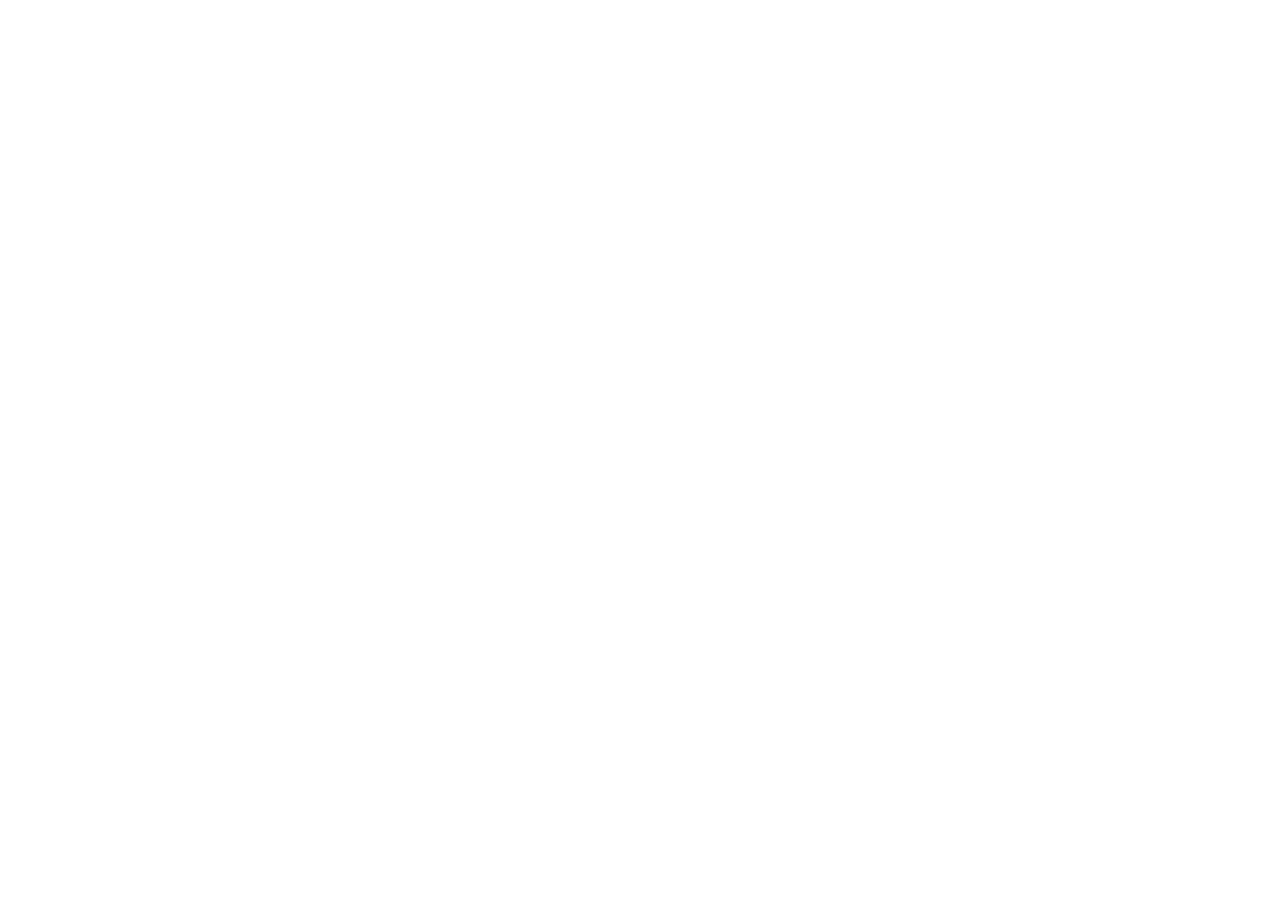
==== announcement.html @ 5fdcbad2 "Added project files" ====
<!DOCTYPE html>
<html lang="en">
<head>
    <meta charset="UTF-8">
    <meta http-equiv="X-UA-Compatible" content="IE=edge">
    <meta name="viewport" content="width=device-width, initial-scale=1.0">
    <title>Document</title>
</head>
<body>
    
</body>
</html>
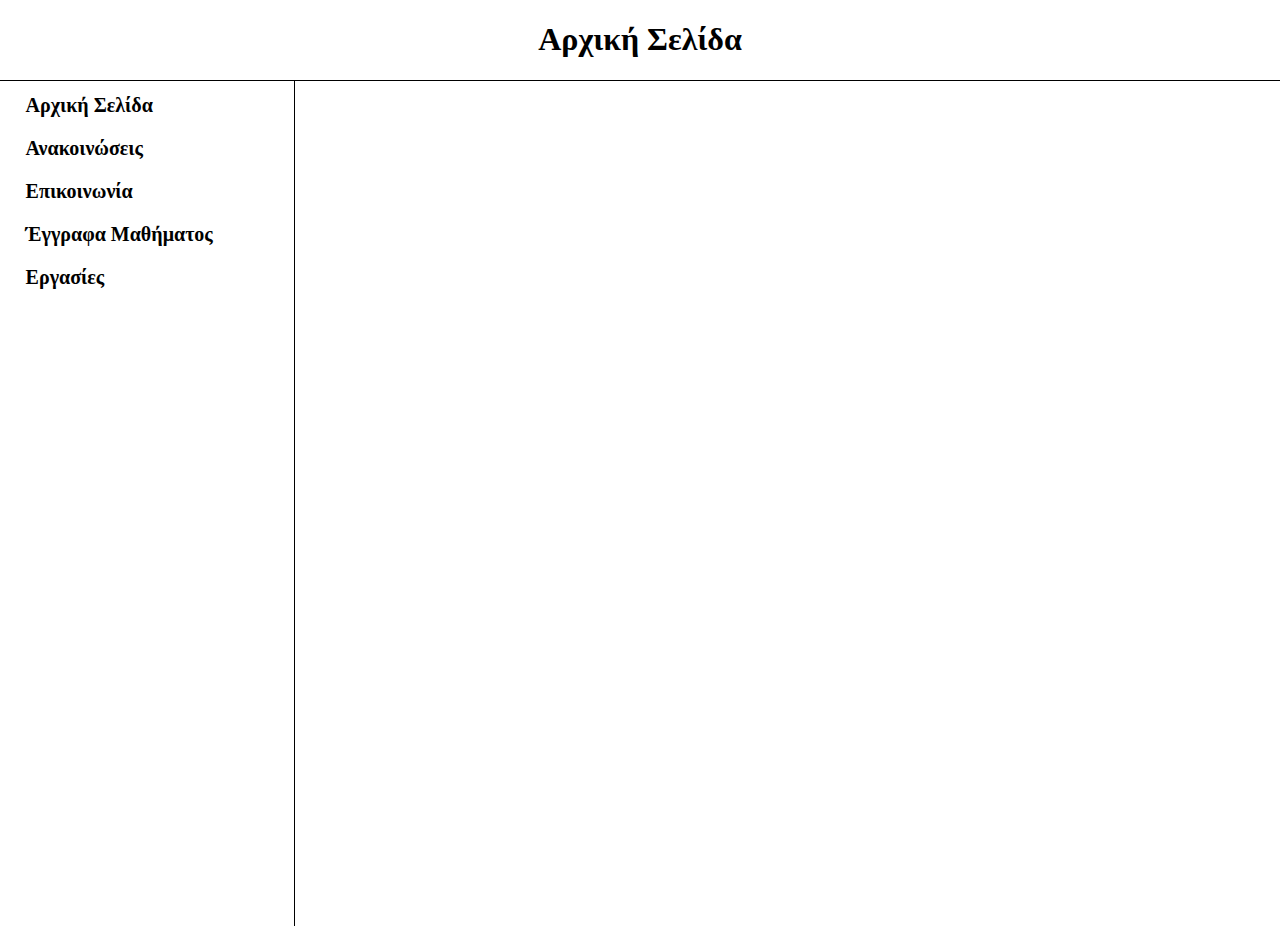
==== commit d3f0355c: "Added basic layout for pages, functioning links, and text in index page" ====
--- a/announcement.html
+++ b/announcement.html
@@ -4,9 +4,29 @@
     <meta charset="UTF-8">
     <meta http-equiv="X-UA-Compatible" content="IE=edge">
     <meta name="viewport" content="width=device-width, initial-scale=1.0">
-    <title>Document</title>
+    <link rel="stylesheet" href="styles.css">
+    <title>Αρχική Σελίδα</title>
 </head>
 <body>
     
+    <div class="main flex-column">
+
+        <div class="header"> <h1> Αρχική Σελίδα </h1> </div>
+        
+        <div class="content">
+            <div class="link-container flex-column">
+                <a class="link" href="index.html">Αρχική Σελίδα</a>
+                <a class="link" href="#">Ανακοινώσεις</a>
+                <a class="link" href="communication.html">Επικοινωνία</a>
+                <a class="link" href="documents.html">Έγγραφα Μαθήματος</a>
+                <a class="link" href="homework.html">Εργασίες</a>
+            </div>
+            
+            <div class="description-container">  
+               
+            </div>
+        </div>
+
+    </div>
 </body>
 </html>--- a/styles.css
+++ b/styles.css
@@ -0,0 +1,54 @@
+
+html, body {
+    background-color: white;
+    margin: 0;
+    height: 100%;
+}
+
+.flex-column {
+    display: flex;
+    flex-direction: column;
+}
+
+
+.content {
+    display: flex;
+    height: 100%;
+    flex-direction: row;
+}
+
+.header {
+    text-align: center;
+    margin: 0;
+    border-bottom: 1px solid black;
+}
+
+.main {
+    height: 100%;
+}
+
+.main-container {
+    
+}
+
+.link-container {
+    border-right: 1px solid black;
+    height: 100%;
+    padding: 1%;
+    padding-left: 2%;
+    width: 20%;
+}
+
+.link {
+    color: black;
+    font-size: 20px;
+    font-weight: bold;
+    margin-bottom: 20px;
+    text-decoration: none;
+}
+
+.description-container {
+    font-size: 20px;
+    padding-left: 2%;
+    padding-right: 10%;
+}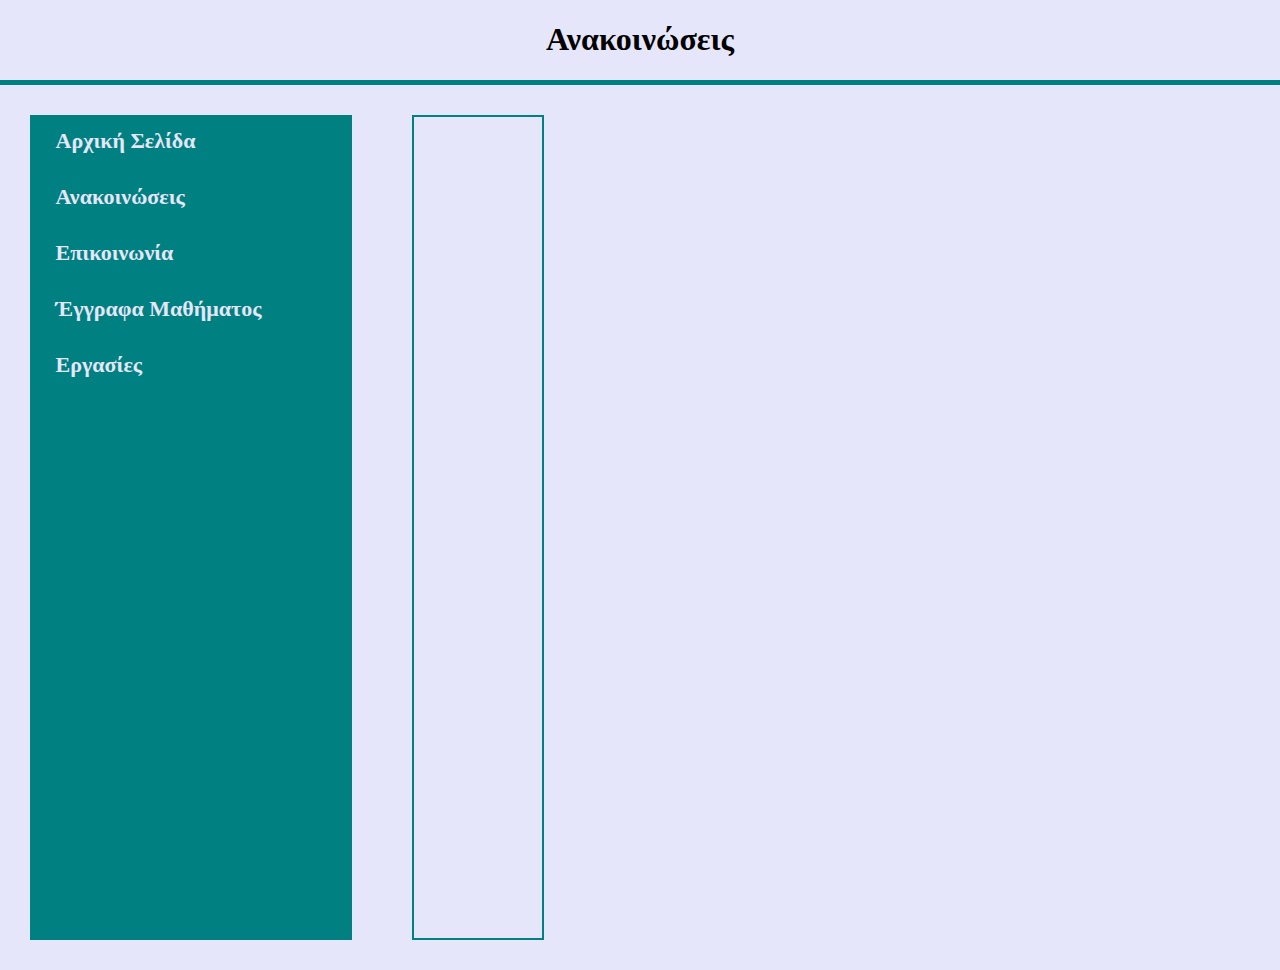
==== commit 3659f92d: "Home page done (?)" ====
--- a/announcement.html
+++ b/announcement.html
@@ -5,13 +5,13 @@
     <meta http-equiv="X-UA-Compatible" content="IE=edge">
     <meta name="viewport" content="width=device-width, initial-scale=1.0">
     <link rel="stylesheet" href="styles.css">
-    <title>Αρχική Σελίδα</title>
+    <title>Ανακοινώσεις</title>
 </head>
 <body>
     
     <div class="main flex-column">
 
-        <div class="header"> <h1> Αρχική Σελίδα </h1> </div>
+        <div class="header"> <h1> Ανακοινώσεις </h1> </div>
         
         <div class="content">
             <div class="link-container flex-column">
--- a/styles.css
+++ b/styles.css
@@ -1,8 +1,19 @@
 
 html, body {
-    background-color: white;
+    background-color: lavender;
     margin: 0;
     height: 100%;
+}
+
+.img {
+    margin: auto;
+    margin-top: 0;
+    margin-bottom: 20px;
+}
+
+img {
+    border: 1px solid teal;
+    border-radius: 5%;
 }
 
 .flex-column {
@@ -20,7 +31,7 @@
 .header {
     text-align: center;
     margin: 0;
-    border-bottom: 1px solid black;
+    border-bottom: 5px solid teal;
 }
 
 .main {
@@ -32,23 +43,32 @@
 }
 
 .link-container {
-    border-right: 1px solid black;
-    height: 100%;
+    border-right: 2px solid teal;
+    background-color: teal;
+    height: 800px;
+    margin: 30px;
     padding: 1%;
     padding-left: 2%;
-    width: 20%;
+    width: 22%;
 }
 
 .link {
-    color: black;
-    font-size: 20px;
+    color: lavender;
+    font-size: 22px;
     font-weight: bold;
-    margin-bottom: 20px;
+    margin-bottom: 30px;
     text-decoration: none;
 }
 
 .description-container {
-    font-size: 20px;
+    border: 2px solid teal;
+    font-size: 21px;
+    margin: 30px;
+    height: auto;
     padding-left: 2%;
-    padding-right: 10%;
+    padding-right: 8%;
+}
+
+.teal-text {
+    color: teal;
 }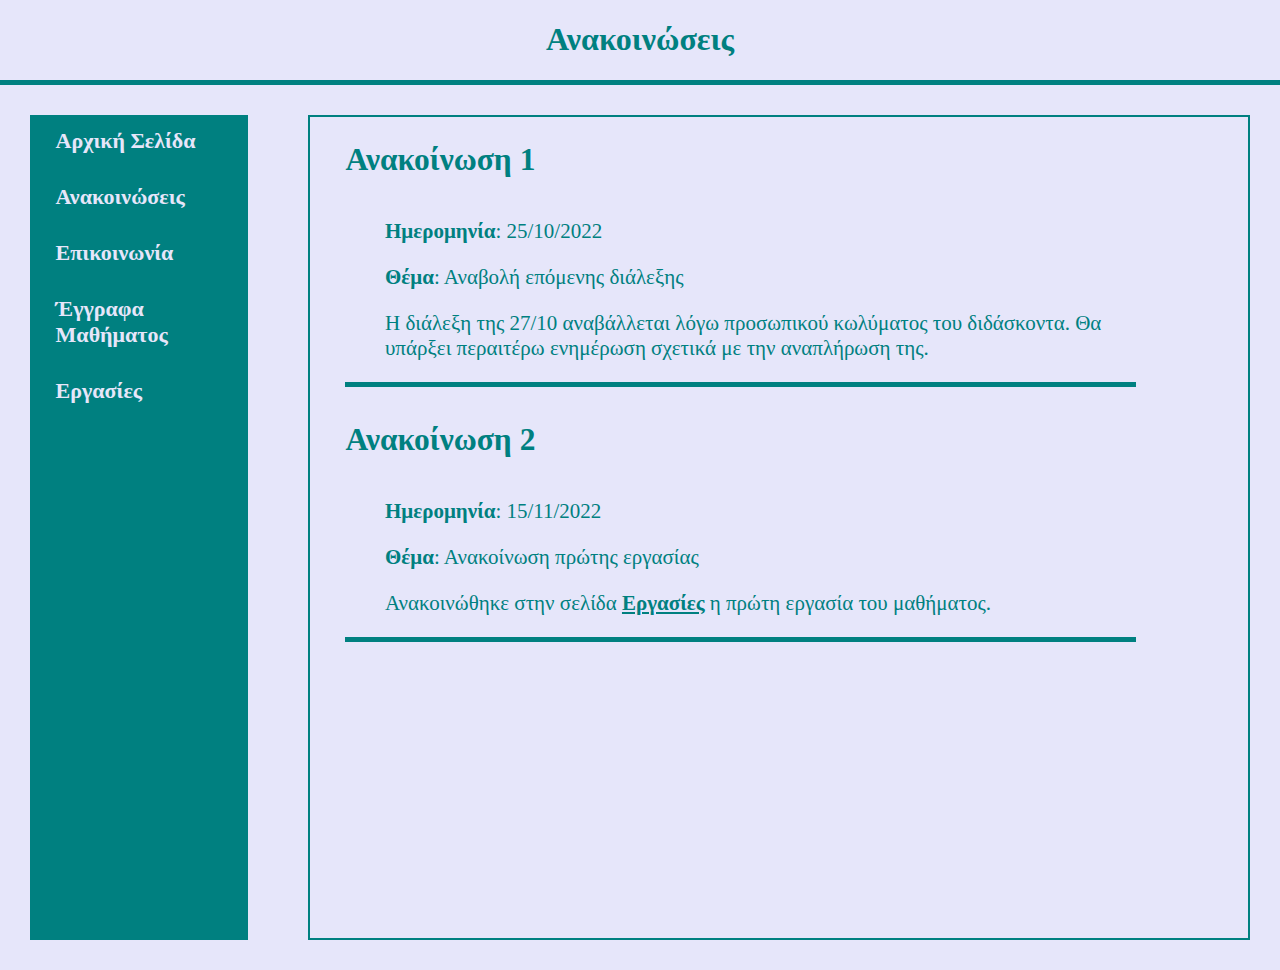
==== commit 4cc28c47: "Announcements page" ====
--- a/announcement.html
+++ b/announcement.html
@@ -24,6 +24,30 @@
             
             <div class="description-container">  
                
+                <div class="announcement"> 
+                    <div class="announcement-heading">
+                        <h2>Ανακοίνωση 1</h2>
+                    </div>
+                    
+                    <div class="announcement-content">
+                        <p> <strong>Ημερομηνία</strong>: 25/10/2022</p>
+                        <p> <strong>Θέμα</strong>: Αναβολή επόμενης διάλεξης</p>
+                        <p>Η διάλεξη της 27/10 αναβάλλεται λόγω προσωπικού κωλύματος του διδάσκοντα. Θα υπάρξει περαιτέρω ενημέρωση σχετικά με την αναπλήρωση της.</p>
+                    </div>
+                </div>
+
+                <div class="announcement"> 
+                    <div class="announcement-heading">
+                        <h2>Ανακοίνωση 2</h2>
+                    </div>
+                    
+                    <div class="announcement-content">
+                        <p><strong>Ημερομηνία</strong>: 15/11/2022</p>
+                        <p><strong>Θέμα</strong>: Ανακοίνωση πρώτης εργασίας</p>
+                        <p>Ανακοινώθηκε στην σελίδα <a class="teal-link" href="homework.html">Εργασίες</a> η πρώτη εργασία του μαθήματος.</p>
+                    </div>
+                </div>
+
             </div>
         </div>
 
--- a/styles.css
+++ b/styles.css
@@ -3,6 +3,11 @@
     background-color: lavender;
     margin: 0;
     height: 100%;
+}
+
+h2 {
+    color: teal;
+    margin: 15px 0;
 }
 
 .img {
@@ -29,6 +34,7 @@
 }
 
 .header {
+    color: teal;
     text-align: center;
     margin: 0;
     border-bottom: 5px solid teal;
@@ -71,4 +77,26 @@
 
 .teal-text {
     color: teal;
+}
+
+
+/* Announcments */
+
+.announcement {
+    color: teal;
+    padding: 10px;
+}
+
+.announcement-heading {
+    padding-bottom: 5px;
+}
+
+.announcement-content {
+    border-bottom: 5px solid teal;
+    padding-left: 5%;
+}
+
+.teal-link {
+    color: teal;
+    font-weight: bold;
 }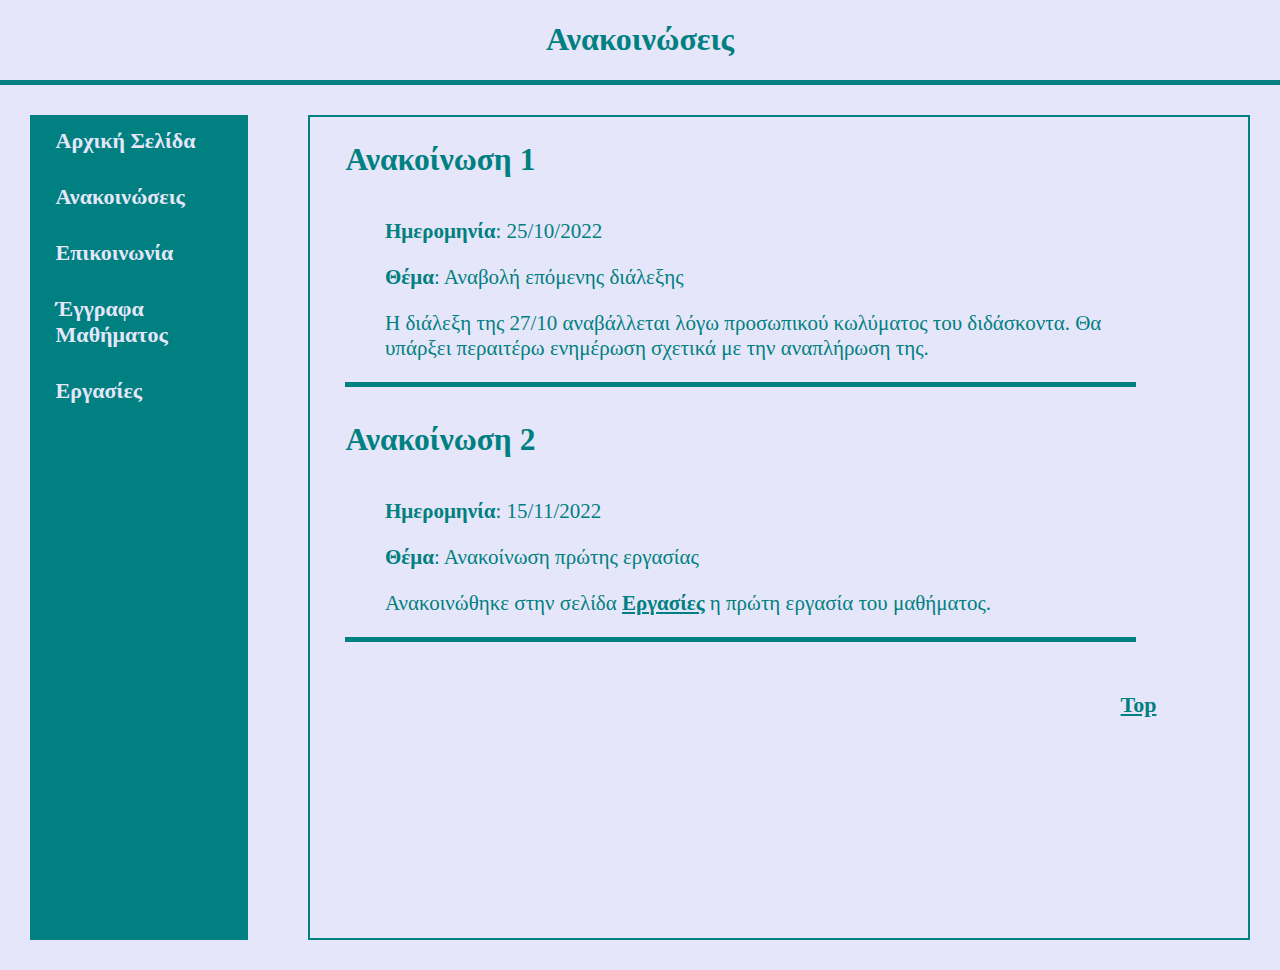
==== commit 220a5094: "Communication page" ====
--- a/announcement.html
+++ b/announcement.html
@@ -11,7 +11,7 @@
     
     <div class="main flex-column">
 
-        <div class="header"> <h1> Ανακοινώσεις </h1> </div>
+        <div id="header" class="header"> <h1> Ανακοινώσεις </h1> </div>
         
         <div class="content">
             <div class="link-container flex-column">
@@ -48,8 +48,13 @@
                     </div>
                 </div>
 
+                <div class="top">
+                    <a class="top-link" href="#header">Top</a>
+                </div>                
+                
             </div>
         </div>
+
 
     </div>
 </body>
--- a/styles.css
+++ b/styles.css
@@ -19,6 +19,10 @@
 img {
     border: 1px solid teal;
     border-radius: 5%;
+}
+
+.flex {
+    display: flex;
 }
 
 .flex-column {
@@ -99,4 +103,56 @@
 .teal-link {
     color: teal;
     font-weight: bold;
+}
+
+.top {
+    text-align: right;
+    padding-top: 5%;
+    padding-right: 11%;
+}
+
+.top-link {
+    color: teal;
+    font-size: 22px;
+    font-weight: bold;
+    position: relative;
+    left: 100px;
+}
+
+.label {
+    margin: 5px;
+}
+
+.inputs-container {
+    width: 45%;
+}
+
+.input {
+    margin: 5px;
+    margin-left: 15px;
+}
+
+.input:last-child {
+    margin-bottom: 20px;
+}
+
+.button-container {
+    display: flex;
+    justify-content: center;
+    align-items: center;
+    width: 30%;
+    margin-left: 30px;
+}
+
+.button {
+    border: 2px solid teal;
+    border-radius: 50%;
+    color: teal;
+    font-size: 18px;
+    width: 40%;
+    height: 30%;
+}
+
+.mb {
+    margin-bottom: 20px;
 }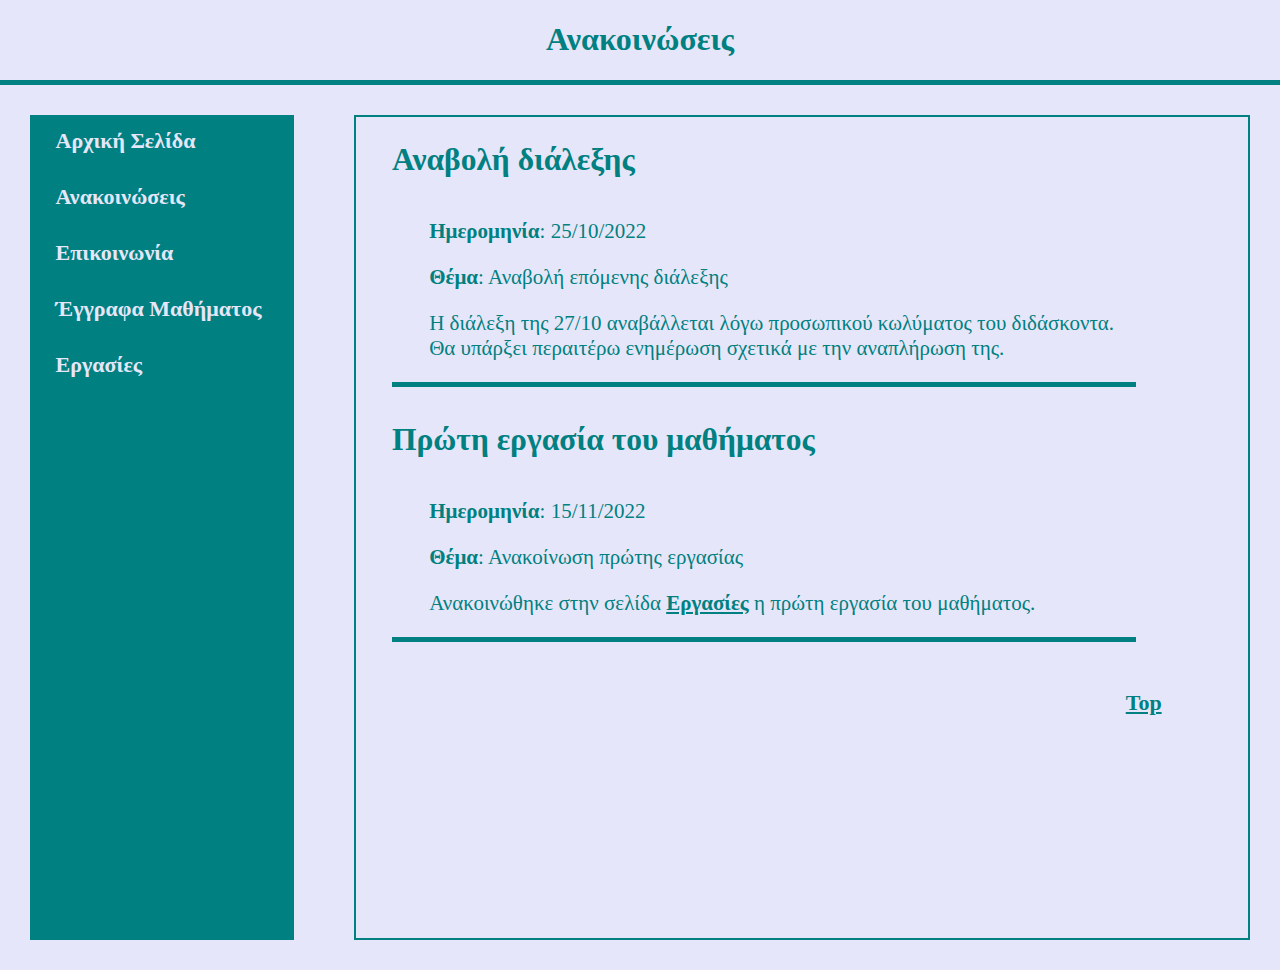
==== commit 4a299001: "Homework page done" ====
--- a/announcement.html
+++ b/announcement.html
@@ -26,7 +26,7 @@
                
                 <div class="announcement"> 
                     <div class="announcement-heading">
-                        <h2>Ανακοίνωση 1</h2>
+                        <h2>Αναβολή διάλεξης</h2>
                     </div>
                     
                     <div class="announcement-content">
@@ -38,7 +38,7 @@
 
                 <div class="announcement"> 
                     <div class="announcement-heading">
-                        <h2>Ανακοίνωση 2</h2>
+                        <h2>Πρώτη εργασία του μαθήματος</h2>
                     </div>
                     
                     <div class="announcement-content">
--- a/styles.css
+++ b/styles.css
@@ -75,8 +75,11 @@
     font-size: 21px;
     margin: 30px;
     height: auto;
+    overflow-x: hidden;
+    overflow-y: auto;
     padding-left: 2%;
     padding-right: 8%;
+    width: 75%;
 }
 
 .teal-text {
@@ -140,7 +143,7 @@
     display: flex;
     justify-content: center;
     align-items: center;
-    width: 30%;
+    width: 40%;
     margin-left: 30px;
 }
 
@@ -149,10 +152,22 @@
     border-radius: 50%;
     color: teal;
     font-size: 18px;
-    width: 40%;
+    width: 30%;
     height: 30%;
+}
+
+.button:hover {
+    cursor: pointer;
+}
+
+.ordered-list,.m0 {
+    margin: 0;
 }
 
 .mb {
     margin-bottom: 20px;
-}+}
+
+.ml {
+    margin-left: 40px;
+}
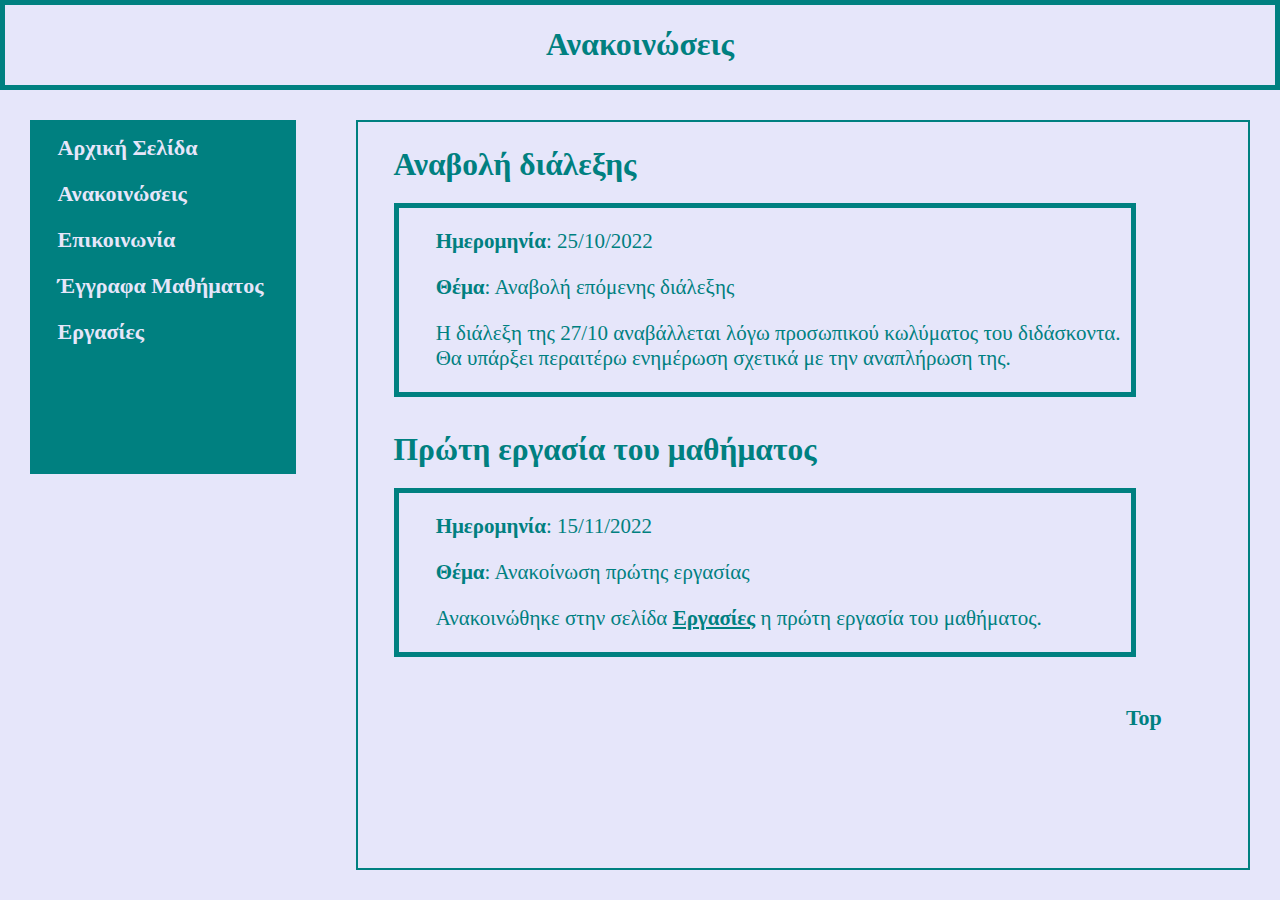
==== commit cc1c6e47: "CSS code refactoring, added documentation" ====
--- a/announcement.html
+++ b/announcement.html
@@ -11,45 +11,45 @@
     
     <div class="main flex-column">
 
-        <div id="header" class="header"> <h1> Ανακοινώσεις </h1> </div>
+        <div id="header" class="header teal big-border"> <h1> Ανακοινώσεις </h1> </div>
         
         <div class="content">
-            <div class="link-container flex-column">
-                <a class="link" href="index.html">Αρχική Σελίδα</a>
-                <a class="link" href="#">Ανακοινώσεις</a>
-                <a class="link" href="communication.html">Επικοινωνία</a>
-                <a class="link" href="documents.html">Έγγραφα Μαθήματος</a>
-                <a class="link" href="homework.html">Εργασίες</a>
+            <div class="link-container flex-column thin-border">
+                <a class="link lavender mb"" href="index.html">Αρχική Σελίδα</a>
+                <a class="link lavender mb"" href="#">Ανακοινώσεις</a>
+                <a class="link lavender mb"" href="communication.html">Επικοινωνία</a>
+                <a class="link lavender mb"" href="documents.html">Έγγραφα Μαθήματος</a>
+                <a class="link lavender mb"" href="homework.html">Εργασίες</a>
             </div>
             
-            <div class="description-container">  
+            <div class="description-container thin-border">  
                
-                <div class="announcement"> 
+                <div class="announcement teal"> 
                     <div class="announcement-heading">
-                        <h2>Αναβολή διάλεξης</h2>
+                        <h2 class="teal">Αναβολή διάλεξης</h2>
                     </div>
                     
-                    <div class="announcement-content">
+                    <div class="announcement-content big-border">
                         <p> <strong>Ημερομηνία</strong>: 25/10/2022</p>
                         <p> <strong>Θέμα</strong>: Αναβολή επόμενης διάλεξης</p>
                         <p>Η διάλεξη της 27/10 αναβάλλεται λόγω προσωπικού κωλύματος του διδάσκοντα. Θα υπάρξει περαιτέρω ενημέρωση σχετικά με την αναπλήρωση της.</p>
                     </div>
                 </div>
 
-                <div class="announcement"> 
+                <div class="announcement teal"> 
                     <div class="announcement-heading">
-                        <h2>Πρώτη εργασία του μαθήματος</h2>
+                        <h2 class="teal">Πρώτη εργασία του μαθήματος</h2>
                     </div>
                     
-                    <div class="announcement-content">
+                    <div class="announcement-content big-border">
                         <p><strong>Ημερομηνία</strong>: 15/11/2022</p>
                         <p><strong>Θέμα</strong>: Ανακοίνωση πρώτης εργασίας</p>
-                        <p>Ανακοινώθηκε στην σελίδα <a class="teal-link" href="homework.html">Εργασίες</a> η πρώτη εργασία του μαθήματος.</p>
+                        <p>Ανακοινώθηκε στην σελίδα <a class="teal bold" href="homework.html">Εργασίες</a> η πρώτη εργασία του μαθήματος.</p>
                     </div>
                 </div>
 
                 <div class="top">
-                    <a class="top-link" href="#header">Top</a>
+                    <a class="link left100 teal" href="#header">Top</a>
                 </div>                
                 
             </div>
--- a/styles.css
+++ b/styles.css
@@ -6,7 +6,6 @@
 }
 
 h2 {
-    color: teal;
     margin: 15px 0;
 }
 
@@ -17,8 +16,15 @@
 }
 
 img {
-    border: 1px solid teal;
     border-radius: 5%;
+}
+
+.thin-border {
+    border: 2px solid teal;
+}
+
+.big-border {
+    border: 5px solid teal;
 }
 
 .flex {
@@ -30,6 +36,22 @@
     flex-direction: column;
 }
 
+.teal {
+    color: teal;
+}
+
+.lavender {
+    color: lavender;
+}
+
+.bold {
+    font-weight: bold;
+}
+
+.left100 {
+    position: relative;
+    left: 100px;
+}
 
 .content {
     display: flex;
@@ -38,24 +60,17 @@
 }
 
 .header {
-    color: teal;
     text-align: center;
     margin: 0;
-    border-bottom: 5px solid teal;
 }
 
 .main {
     height: 100%;
 }
 
-.main-container {
-    
-}
-
 .link-container {
-    border-right: 2px solid teal;
     background-color: teal;
-    height: 800px;
+    height: 40%;
     margin: 30px;
     padding: 1%;
     padding-left: 2%;
@@ -63,7 +78,6 @@
 }
 
 .link {
-    color: lavender;
     font-size: 22px;
     font-weight: bold;
     margin-bottom: 30px;
@@ -71,7 +85,6 @@
 }
 
 .description-container {
-    border: 2px solid teal;
     font-size: 21px;
     margin: 30px;
     height: auto;
@@ -82,15 +95,12 @@
     width: 75%;
 }
 
-.teal-text {
-    color: teal;
-}
+
 
 
 /* Announcments */
 
 .announcement {
-    color: teal;
     padding: 10px;
 }
 
@@ -99,14 +109,10 @@
 }
 
 .announcement-content {
-    border-bottom: 5px solid teal;
     padding-left: 5%;
 }
 
-.teal-link {
-    color: teal;
-    font-weight: bold;
-}
+
 
 .top {
     text-align: right;
@@ -114,13 +120,6 @@
     padding-right: 11%;
 }
 
-.top-link {
-    color: teal;
-    font-size: 22px;
-    font-weight: bold;
-    position: relative;
-    left: 100px;
-}
 
 .label {
     margin: 5px;
@@ -148,9 +147,7 @@
 }
 
 .button {
-    border: 2px solid teal;
     border-radius: 50%;
-    color: teal;
     font-size: 18px;
     width: 30%;
     height: 30%;
@@ -160,7 +157,7 @@
     cursor: pointer;
 }
 
-.ordered-list,.m0 {
+.m0 {
     margin: 0;
 }
 
@@ -171,3 +168,8 @@
 .ml {
     margin-left: 40px;
 }
+
+.important-text {
+    color: rgb(133, 50, 50);
+    font-weight: bold;
+}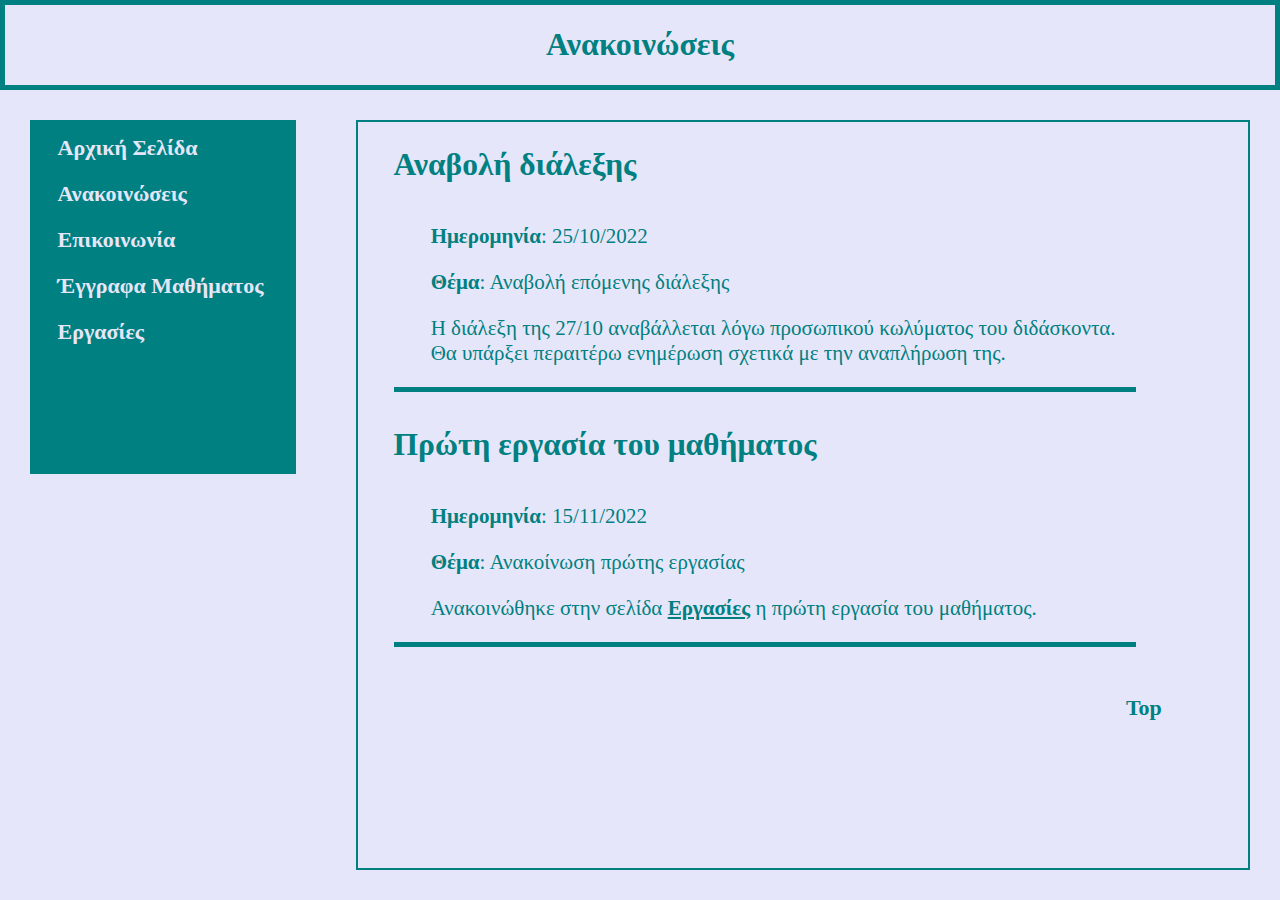
==== commit 03c45a89: "Small fix" ====
--- a/announcement.html
+++ b/announcement.html
@@ -29,7 +29,7 @@
                         <h2 class="teal">Αναβολή διάλεξης</h2>
                     </div>
                     
-                    <div class="announcement-content big-border">
+                    <div class="announcement-content">
                         <p> <strong>Ημερομηνία</strong>: 25/10/2022</p>
                         <p> <strong>Θέμα</strong>: Αναβολή επόμενης διάλεξης</p>
                         <p>Η διάλεξη της 27/10 αναβάλλεται λόγω προσωπικού κωλύματος του διδάσκοντα. Θα υπάρξει περαιτέρω ενημέρωση σχετικά με την αναπλήρωση της.</p>
@@ -41,7 +41,7 @@
                         <h2 class="teal">Πρώτη εργασία του μαθήματος</h2>
                     </div>
                     
-                    <div class="announcement-content big-border">
+                    <div class="announcement-content">
                         <p><strong>Ημερομηνία</strong>: 15/11/2022</p>
                         <p><strong>Θέμα</strong>: Ανακοίνωση πρώτης εργασίας</p>
                         <p>Ανακοινώθηκε στην σελίδα <a class="teal bold" href="homework.html">Εργασίες</a> η πρώτη εργασία του μαθήματος.</p>
--- a/styles.css
+++ b/styles.css
@@ -109,6 +109,7 @@
 }
 
 .announcement-content {
+    border-bottom: 5px solid teal;
     padding-left: 5%;
 }
 
